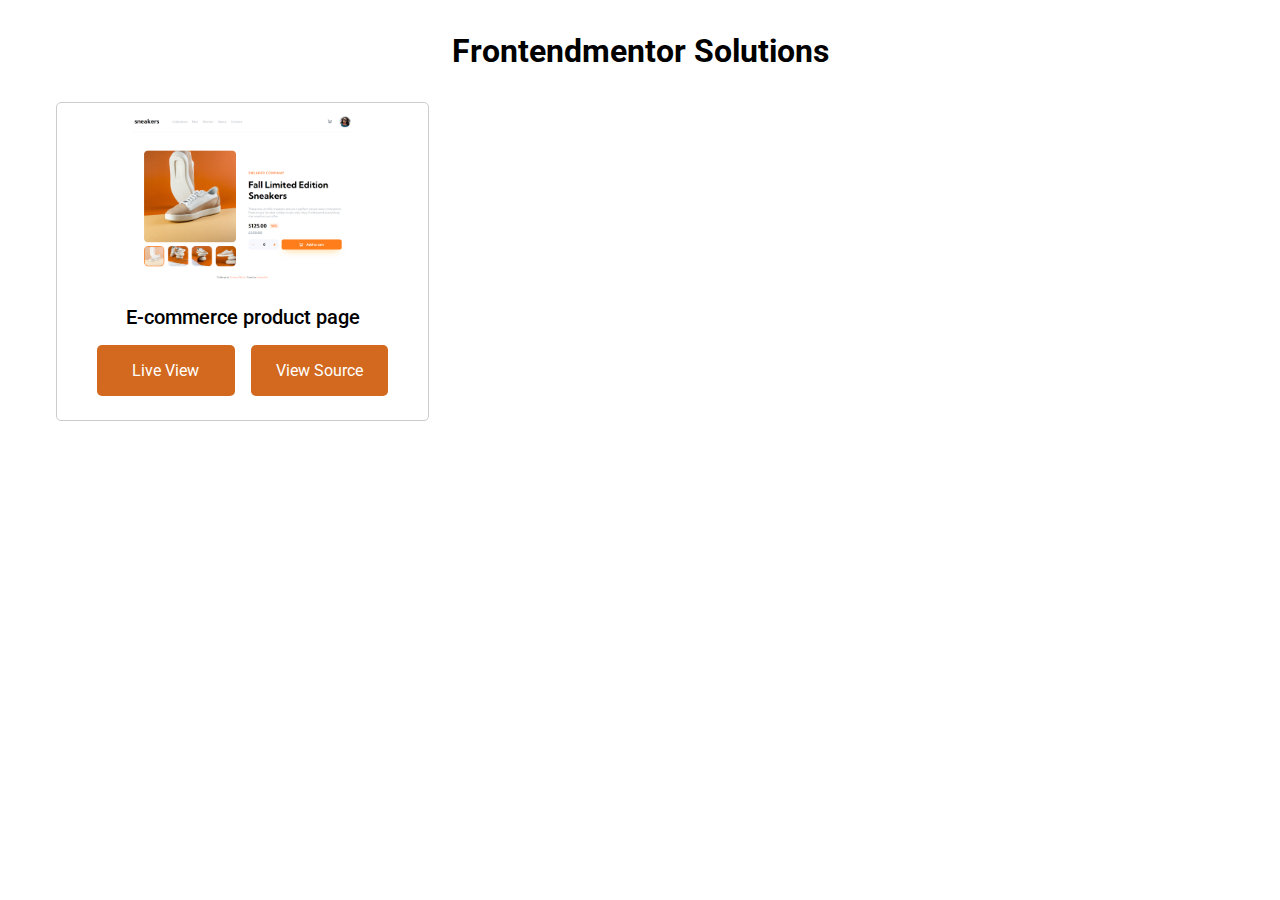
==== index.html @ ad40a0f1 "Added e-commerce-product-page solution" ====
<!DOCTYPE html>
<html lang="en">
  <head>
    <meta charset="UTF-8" />
    <meta http-equiv="X-UA-Compatible" content="IE=edge" />
    <meta name="viewport" content="width=device-width, initial-scale=1.0" />
    <title>Frontendmentor</title>
    <link rel="stylesheet" href="./style.css" />
  </head>
  <body>
    <h1>Frontendmentor Solutions</h1>
    <div class="container">
      <div class="grid-container">
        <div class="card">
          <div class="card-img">
            <img src="./images/product-page.png" alt="Product page" />
          </div>
          <div class="card-details">
            <p class="card-title">E-commerce product page</p>
            <div class="link-container">
              <a
                href="./ecommerce-product-page/index.html"
                class="link"
                target="_blank"
                >Live View</a
              >
              <a href="" class="link" target="_blank">View Source</a>
            </div>
          </div>
        </div>
      </div>
    </div>
  </body>
</html>
---- style.css ----
@import url("https://fonts.googleapis.com/css2?family=Roboto:wght@400;500;700&display=swap");
* {
  margin: 0;
  padding: 0;
  box-sizing: border-box;
  font-family: "Roboto", sans-serif;
}
h1 {
  text-align: center;
  margin-block: 2rem;
}
.container {
  max-width: 1200px;
  margin-inline: auto;
}
.grid-container {
  display: grid;
  grid-template-columns: repeat(3, 1fr);
  gap: 1.5rem;
  padding-inline: 1rem;
}
.card {
  position: relative;
  border-radius: 5px;
  border: 1px solid #ccc;
  padding: 0.5rem;
}
.card:hover {
  box-shadow: 0 0 5px rgba(0, 0, 0, 0.3);
}

.card-img img {
  width: 100%;
}

.card-details {
  margin-block: 1rem;
}
.card-title {
  font-size: 1.25rem;
  text-align: center;
  padding-bottom: 1rem;
  font-weight: 500;
}

.link-container {
  display: grid;
  grid-template-columns: repeat(2, 1fr);
  gap: 1rem;
  padding-inline: 2rem;
}

.link {
  display: inline-block;
  padding: 1rem;
  text-decoration: none;
  background: chocolate;
  color: white;
  border-radius: 5px;
  text-align: center;
  transition: 0.3s;
}

.link:hover {
  background: #bd601e;
}

@media (max-width: 1099px) {
  .grid-container {
    grid-template-columns: repeat(2, 1fr);
  }
}

@media (max-width: 767px) {
  .grid-container {
    grid-template-columns: 1fr;
  }
}
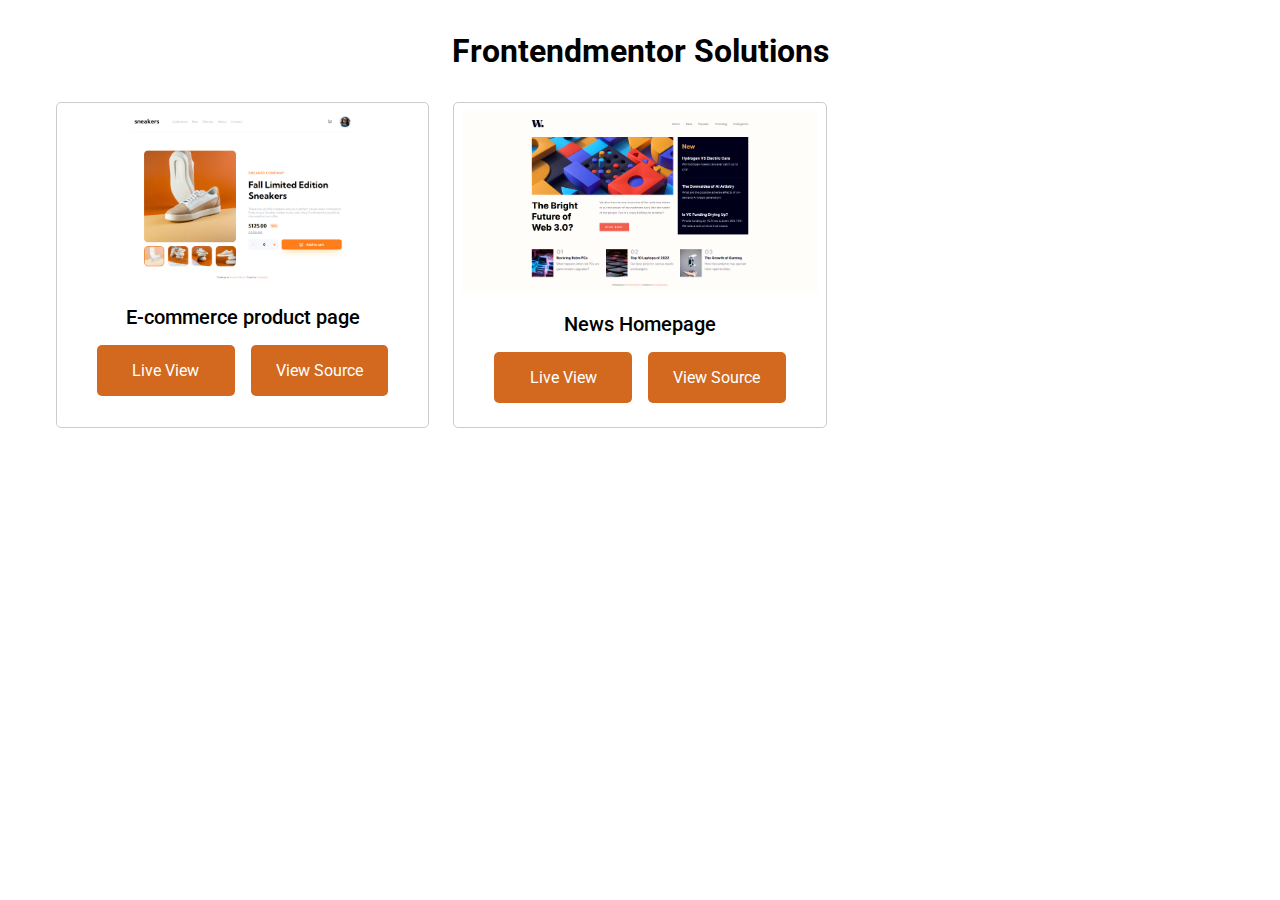
==== commit 27a870e0: "Added news homepage project" ====
--- a/index.html
+++ b/index.html
@@ -1,34 +1,46 @@
 <!DOCTYPE html>
 <html lang="en">
-  <head>
-    <meta charset="UTF-8" />
-    <meta http-equiv="X-UA-Compatible" content="IE=edge" />
-    <meta name="viewport" content="width=device-width, initial-scale=1.0" />
-    <title>Frontendmentor</title>
-    <link rel="stylesheet" href="./style.css" />
-  </head>
-  <body>
-    <h1>Frontendmentor Solutions</h1>
-    <div class="container">
-      <div class="grid-container">
-        <div class="card">
-          <div class="card-img">
-            <img src="./images/product-page.png" alt="Product page" />
+
+<head>
+  <meta charset="UTF-8" />
+  <meta http-equiv="X-UA-Compatible" content="IE=edge" />
+  <meta name="viewport" content="width=device-width, initial-scale=1.0" />
+  <title>Frontendmentor</title>
+  <link rel="stylesheet" href="./style.css" />
+</head>
+
+<body>
+  <h1>Frontendmentor Solutions</h1>
+  <div class="container">
+    <div class="grid-container">
+      <div class="card">
+        <div class="card-img">
+          <img src="./images/product-page.png" alt="Product page" />
+        </div>
+        <div class="card-details">
+          <p class="card-title">E-commerce product page</p>
+          <div class="link-container">
+            <a href="./projects/ecommerce-product-page/index.html" class="link" target="_blank">Live View</a>
+            <a href="https://github.com/sourav73/frontendmentor_excercise/tree/main/projects/ecommerce-product-page"
+              class="link" target="_blank">View Source</a>
           </div>
-          <div class="card-details">
-            <p class="card-title">E-commerce product page</p>
-            <div class="link-container">
-              <a
-                href="./ecommerce-product-page/index.html"
-                class="link"
-                target="_blank"
-                >Live View</a
-              >
-              <a href="" class="link" target="_blank">View Source</a>
-            </div>
+        </div>
+      </div>
+      <div class="card">
+        <div class="card-img">
+          <img src="./images/news-homepage.png" alt="News homepage" />
+        </div>
+        <div class="card-details">
+          <p class="card-title">News Homepage</p>
+          <div class="link-container">
+            <a href="./projects/news-homepage/index.html" class="link" target="_blank">Live View</a>
+            <a href="https://github.com/sourav73/frontendmentor_excercise/tree/main/projects/news-homepage" class="link"
+              target="_blank">View Source</a>
           </div>
         </div>
       </div>
     </div>
-  </body>
-</html>
+  </div>
+</body>
+
+</html>